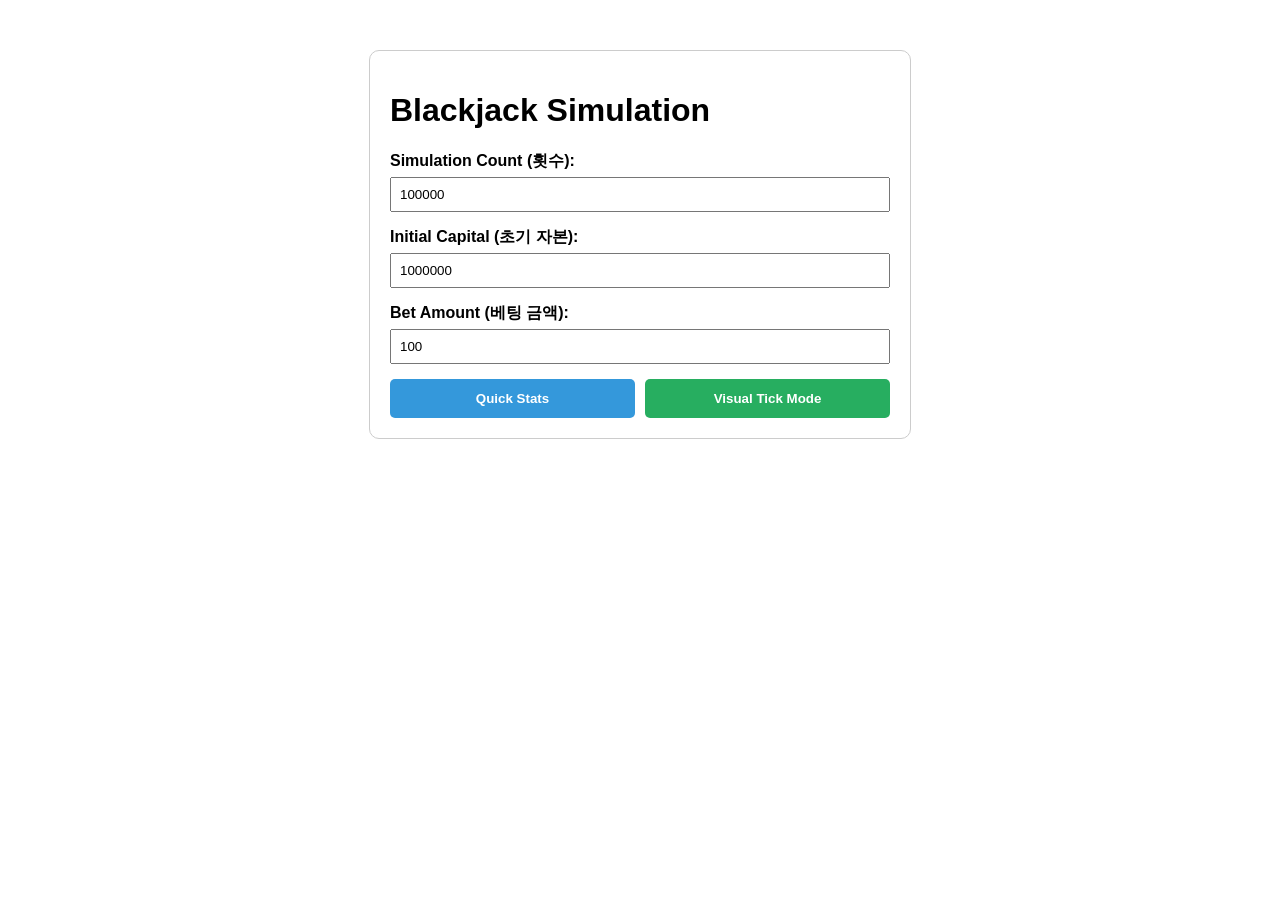
==== src/main/resources/templates/index.html @ b105d48a "Implement detailed simulation feature and enhance UI for Blackjack game" ====
<!DOCTYPE html>
<html xmlns:th="http://www.thymeleaf.org">
<head>
    <meta charset="UTF-8">
    <title>Blackjack Simulator - Setup</title>
    <style>
        body { font-family: sans-serif; max-width: 500px; margin: 50px auto; padding: 20px; border: 1px solid #ccc; border-radius: 10px; }
        .form-group { margin-bottom: 15px; }
        label { display: block; margin-bottom: 5px; font-weight: bold; }
        input { width: 100%; padding: 8px; box-sizing: border-box; }
        .btn-container { display: flex; gap: 10px; }
        button { flex: 1; padding: 12px; border: none; border-radius: 5px; cursor: pointer; font-weight: bold; color: white; }
        .btn-quick { background-color: #3498db; }
        .btn-visual { background-color: #27ae60; }
        button:hover { opacity: 0.9; }
    </style>
</head>
<body>
    <h1>Blackjack Simulation</h1>
    <form id="simForm">
        <div class="form-group">
            <label for="count">Simulation Count (횟수):</label>
            <input type="number" id="count" name="count" value="100000" required>
        </div>
        <div class="form-group">
            <label for="initialMoney">Initial Capital (초기 자본):</label>
            <input type="number" id="initialMoney" name="initialMoney" value="1000000" required>
        </div>
        <div class="form-group">
            <label for="betAmount">Bet Amount (베팅 금액):</label>
            <input type="number" id="betAmount" name="betAmount" value="100" required>
        </div>
        
        <div class="btn-container">
            <button type="button" class="btn-quick" onclick="runSimulation('/simulate')">Quick Stats</button>
            <button type="button" class="btn-visual" onclick="runSimulation('/visual')">Visual Tick Mode</button>
        </div>
    </form>

    <script>
        function runSimulation(endpoint) {
            const form = document.getElementById('simForm');
            const params = new URLSearchParams(new FormData(form)).toString();
            window.location.href = endpoint + '?' + params;
        }
    </script>
</body>
</html>
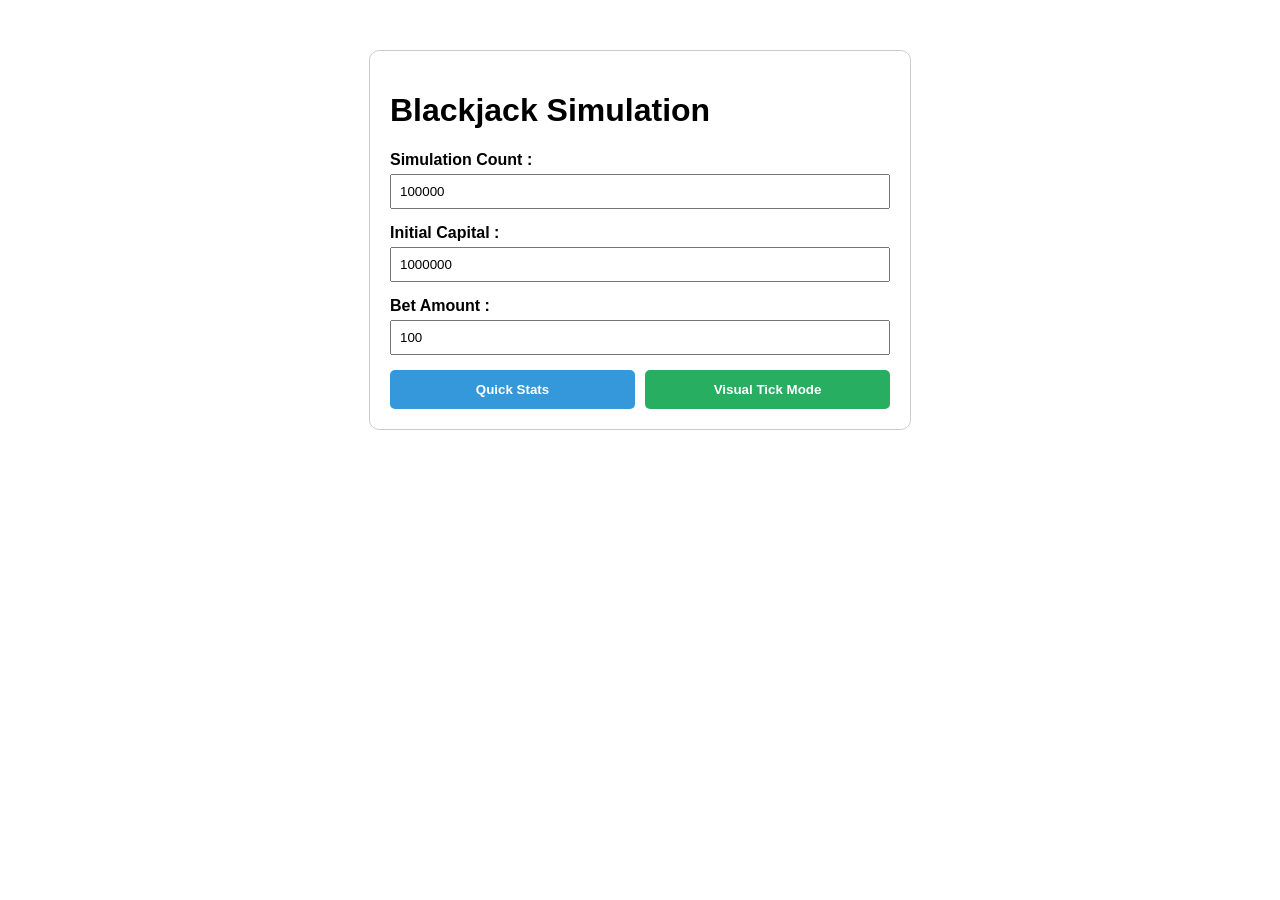
==== commit 321d205b: "update" ====
--- a/src/main/resources/templates/index.html
+++ b/src/main/resources/templates/index.html
@@ -1,39 +1,85 @@
 <!DOCTYPE html>
 <html xmlns:th="http://www.thymeleaf.org">
+
 <head>
     <meta charset="UTF-8">
-    <title>Blackjack Simulator - Setup</title>
+    <title th:text="${msg.index.title}">Blackjack Simulator - Setup</title>
     <style>
-        body { font-family: sans-serif; max-width: 500px; margin: 50px auto; padding: 20px; border: 1px solid #ccc; border-radius: 10px; }
-        .form-group { margin-bottom: 15px; }
-        label { display: block; margin-bottom: 5px; font-weight: bold; }
-        input { width: 100%; padding: 8px; box-sizing: border-box; }
-        .btn-container { display: flex; gap: 10px; }
-        button { flex: 1; padding: 12px; border: none; border-radius: 5px; cursor: pointer; font-weight: bold; color: white; }
-        .btn-quick { background-color: #3498db; }
-        .btn-visual { background-color: #27ae60; }
-        button:hover { opacity: 0.9; }
+        body {
+            font-family: sans-serif;
+            max-width: 500px;
+            margin: 50px auto;
+            padding: 20px;
+            border: 1px solid #ccc;
+            border-radius: 10px;
+        }
+
+        .form-group {
+            margin-bottom: 15px;
+        }
+
+        label {
+            display: block;
+            margin-bottom: 5px;
+            font-weight: bold;
+        }
+
+        input {
+            width: 100%;
+            padding: 8px;
+            box-sizing: border-box;
+        }
+
+        .btn-container {
+            display: flex;
+            gap: 10px;
+        }
+
+        button {
+            flex: 1;
+            padding: 12px;
+            border: none;
+            border-radius: 5px;
+            cursor: pointer;
+            font-weight: bold;
+            color: white;
+        }
+
+        .btn-quick {
+            background-color: #3498db;
+        }
+
+        .btn-visual {
+            background-color: #27ae60;
+        }
+
+        button:hover {
+            opacity: 0.9;
+        }
     </style>
 </head>
+
 <body>
-    <h1>Blackjack Simulation</h1>
+    <h1 th:text="${msg.index.header}">Blackjack Simulation</h1>
     <form id="simForm">
         <div class="form-group">
-            <label for="count">Simulation Count (횟수):</label>
+            <label for="count" th:text="${msg.index.label_count}">Simulation Count :</label>
             <input type="number" id="count" name="count" value="100000" required>
         </div>
         <div class="form-group">
-            <label for="initialMoney">Initial Capital (초기 자본):</label>
+            <label for="initialMoney" th:text="${msg.index.label_initial_money}">Initial Capital :</label>
             <input type="number" id="initialMoney" name="initialMoney" value="1000000" required>
         </div>
         <div class="form-group">
-            <label for="betAmount">Bet Amount (베팅 금액):</label>
+            <label for="betAmount" th:text="${msg.index.label_bet_amount}">Bet Amount :</label>
             <input type="number" id="betAmount" name="betAmount" value="100" required>
         </div>
-        
+
         <div class="btn-container">
-            <button type="button" class="btn-quick" onclick="runSimulation('/simulate')">Quick Stats</button>
-            <button type="button" class="btn-visual" onclick="runSimulation('/visual')">Visual Tick Mode</button>
+            <button type="button" class="btn-quick" onclick="runSimulation('/simulate')"
+                th:text="${msg.index.btn_quick}">Quick Stats</button>
+            <button type="button" class="btn-visual" onclick="runSimulation('/visual')"
+                th:text="${msg.index.btn_visual}">Visual Tick Mode</button>
         </div>
     </form>
 
@@ -45,4 +91,5 @@
         }
     </script>
 </body>
-</html>
+
+</html>
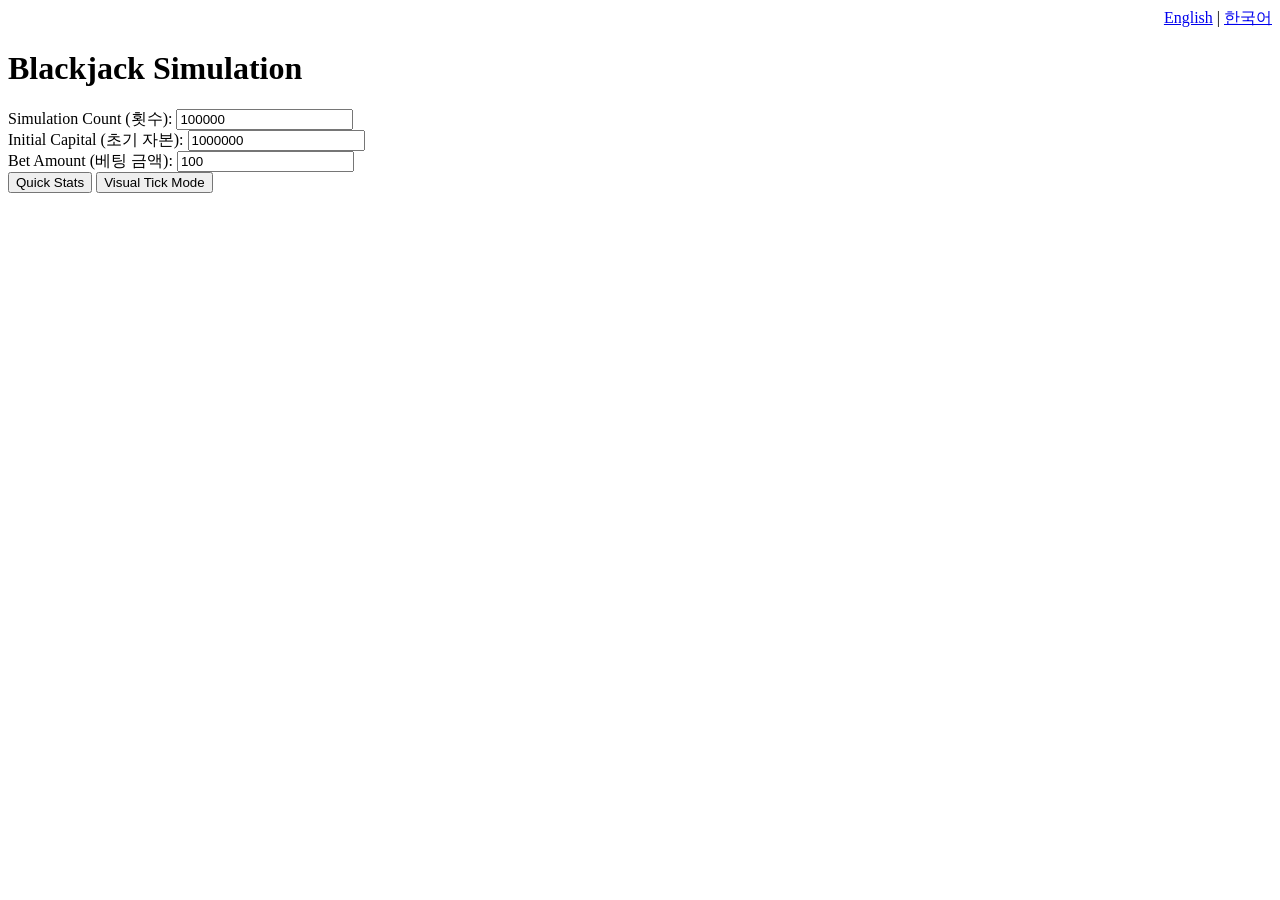
==== commit 14d01e43: "update" ====
--- a/src/main/resources/templates/index.html
+++ b/src/main/resources/templates/index.html
@@ -1,85 +1,33 @@
 <!DOCTYPE html>
-<html xmlns:th="http://www.thymeleaf.org">
-
+<html xmlns:th="http://www.thymeleaf.org" th:lang="${currentLang}">
 <head>
     <meta charset="UTF-8">
     <title th:text="${msg.index.title}">Blackjack Simulator - Setup</title>
-    <style>
-        body {
-            font-family: sans-serif;
-            max-width: 500px;
-            margin: 50px auto;
-            padding: 20px;
-            border: 1px solid #ccc;
-            border-radius: 10px;
-        }
+</head>
+<body>
+    <div style="text-align: right;">
+        <a href="?lang=en" th:style="${currentLang == 'en' ? 'font-weight: bold;' : ''}">English</a> |
+        <a href="?lang=kr" th:style="${currentLang == 'kr' ? 'font-weight: bold;' : ''}">한국어</a>
+    </div>
 
-        .form-group {
-            margin-bottom: 15px;
-        }
-
-        label {
-            display: block;
-            margin-bottom: 5px;
-            font-weight: bold;
-        }
-
-        input {
-            width: 100%;
-            padding: 8px;
-            box-sizing: border-box;
-        }
-
-        .btn-container {
-            display: flex;
-            gap: 10px;
-        }
-
-        button {
-            flex: 1;
-            padding: 12px;
-            border: none;
-            border-radius: 5px;
-            cursor: pointer;
-            font-weight: bold;
-            color: white;
-        }
-
-        .btn-quick {
-            background-color: #3498db;
-        }
-
-        .btn-visual {
-            background-color: #27ae60;
-        }
-
-        button:hover {
-            opacity: 0.9;
-        }
-    </style>
-</head>
-
-<body>
     <h1 th:text="${msg.index.header}">Blackjack Simulation</h1>
     <form id="simForm">
-        <div class="form-group">
-            <label for="count" th:text="${msg.index.label_count}">Simulation Count :</label>
+        <div>
+            <label for="count" th:text="${msg.index.label_count}">Simulation Count (횟수):</label>
             <input type="number" id="count" name="count" value="100000" required>
         </div>
-        <div class="form-group">
-            <label for="initialMoney" th:text="${msg.index.label_initial_money}">Initial Capital :</label>
+        <div>
+            <label for="initialMoney" th:text="${msg.index.label_initial_money}">Initial Capital (초기 자본):</label>
             <input type="number" id="initialMoney" name="initialMoney" value="1000000" required>
         </div>
-        <div class="form-group">
-            <label for="betAmount" th:text="${msg.index.label_bet_amount}">Bet Amount :</label>
+        <div>
+            <label for="betAmount" th:text="${msg.index.label_bet_amount}">Bet Amount (베팅 금액):</label>
             <input type="number" id="betAmount" name="betAmount" value="100" required>
         </div>
 
-        <div class="btn-container">
-            <button type="button" class="btn-quick" onclick="runSimulation('/simulate')"
-                th:text="${msg.index.btn_quick}">Quick Stats</button>
-            <button type="button" class="btn-visual" onclick="runSimulation('/visual')"
-                th:text="${msg.index.btn_visual}">Visual Tick Mode</button>
+        <div>
+            <button type="button" onclick="runSimulation('/simulate')" th:text="${msg.index.btn_quick}">Quick Stats</button>
+            <button type="button" onclick="runSimulation('/visual')" th:text="${msg.index.btn_visual}">Visual Tick Mode</button>
         </div>
     </form>
 
@@ -91,5 +39,4 @@
         }
     </script>
 </body>
-
-</html>+</html>
